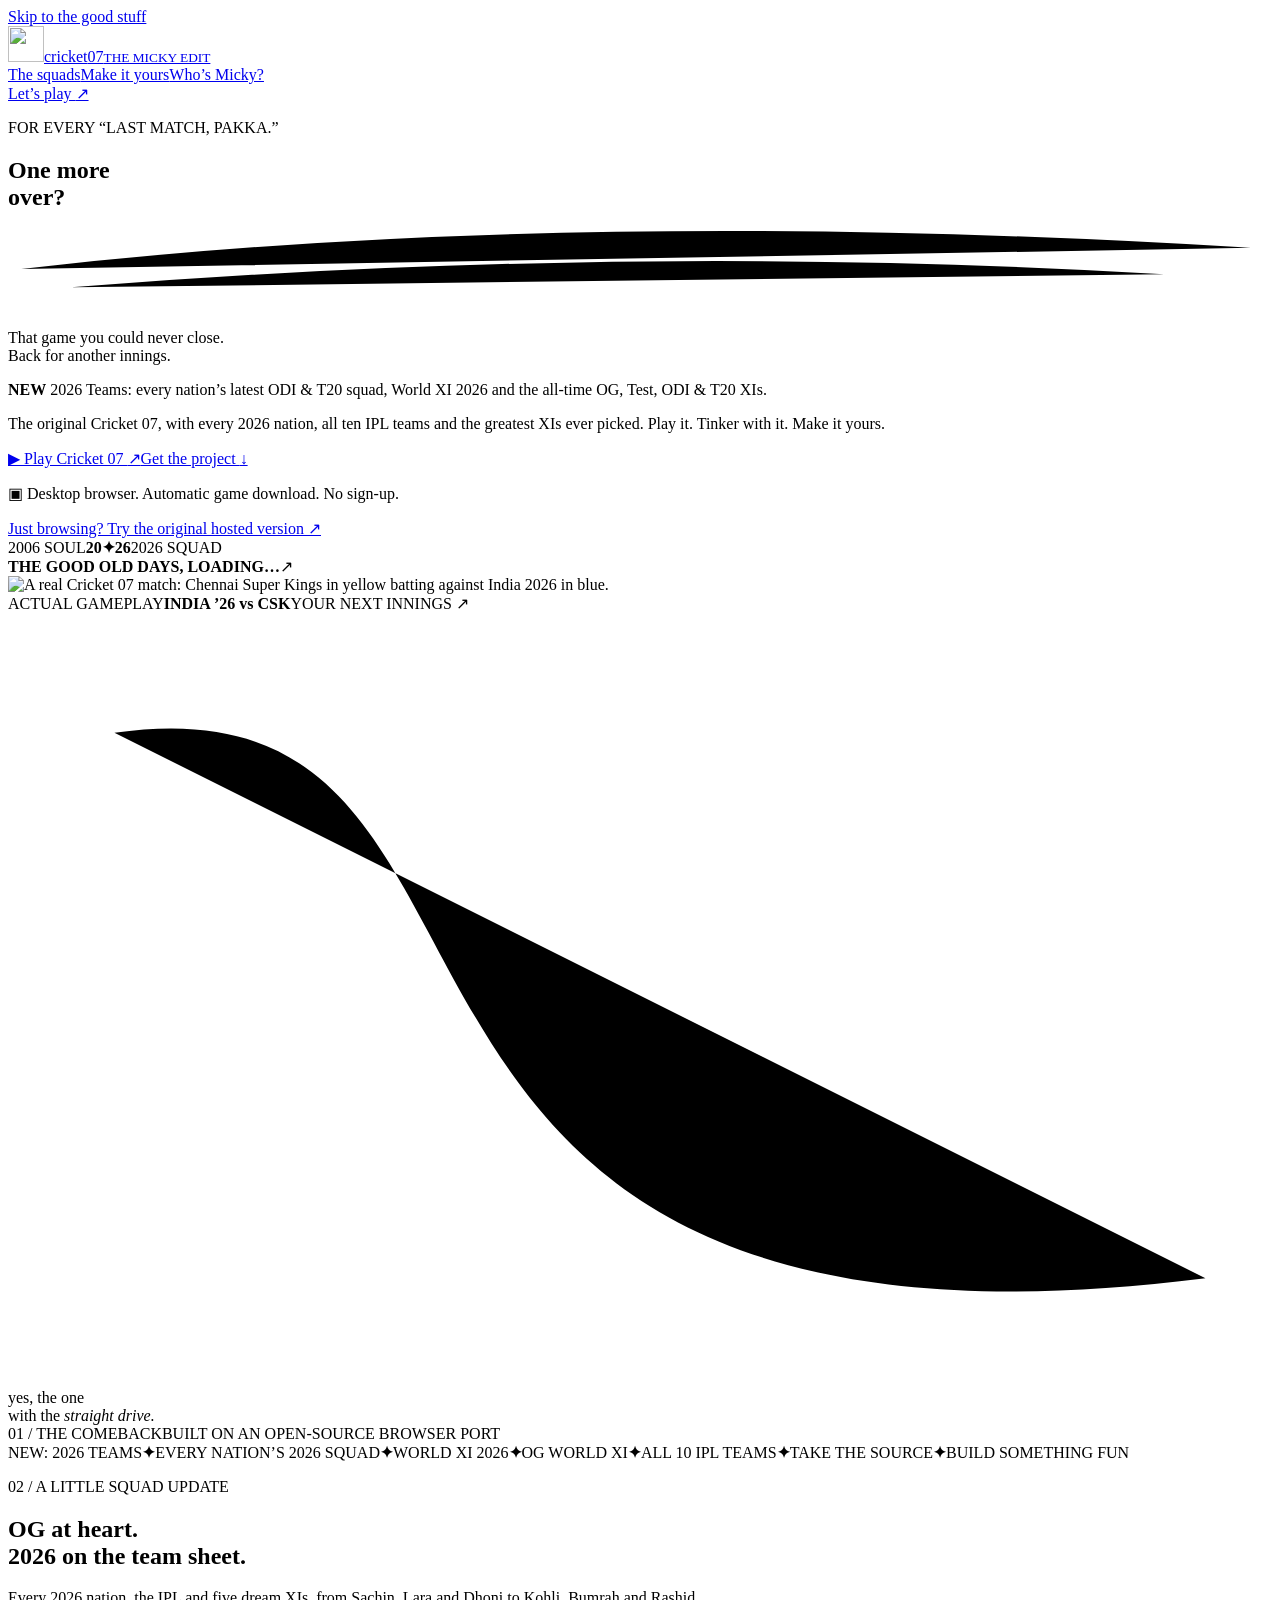
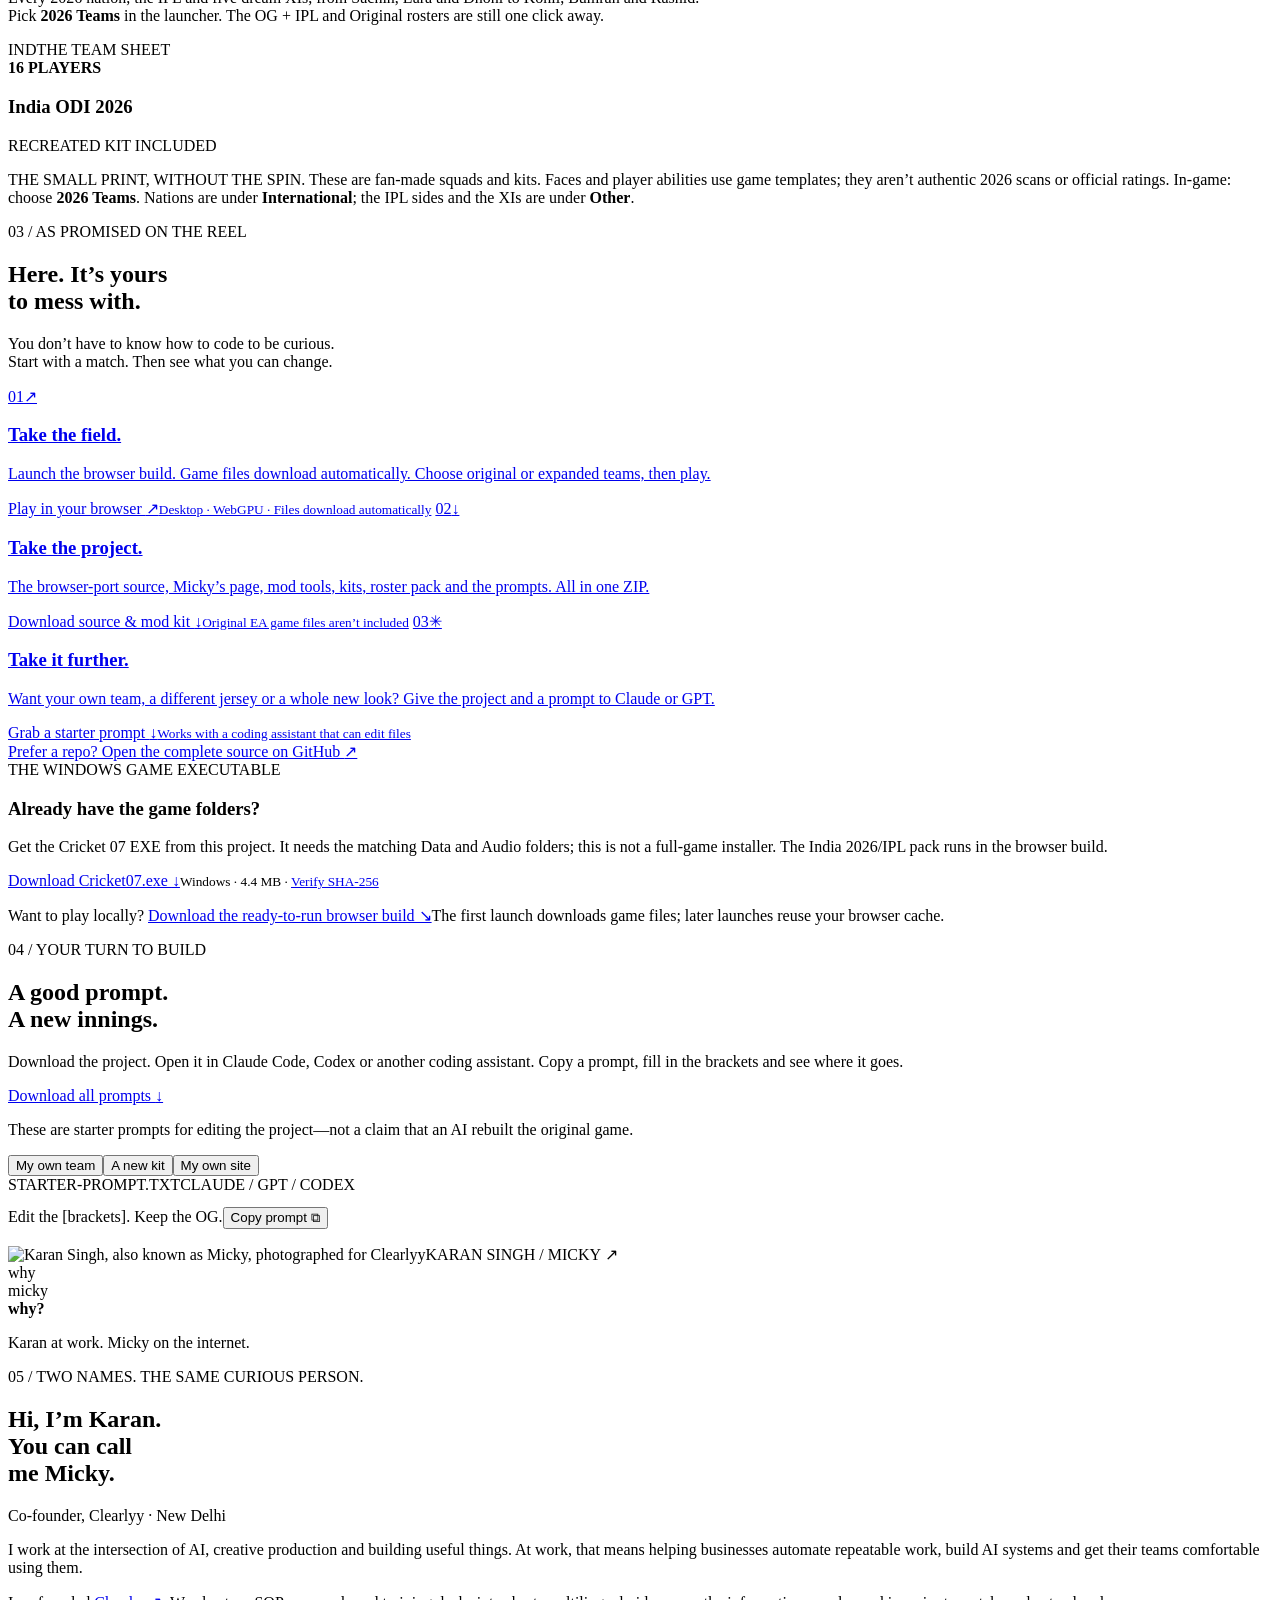
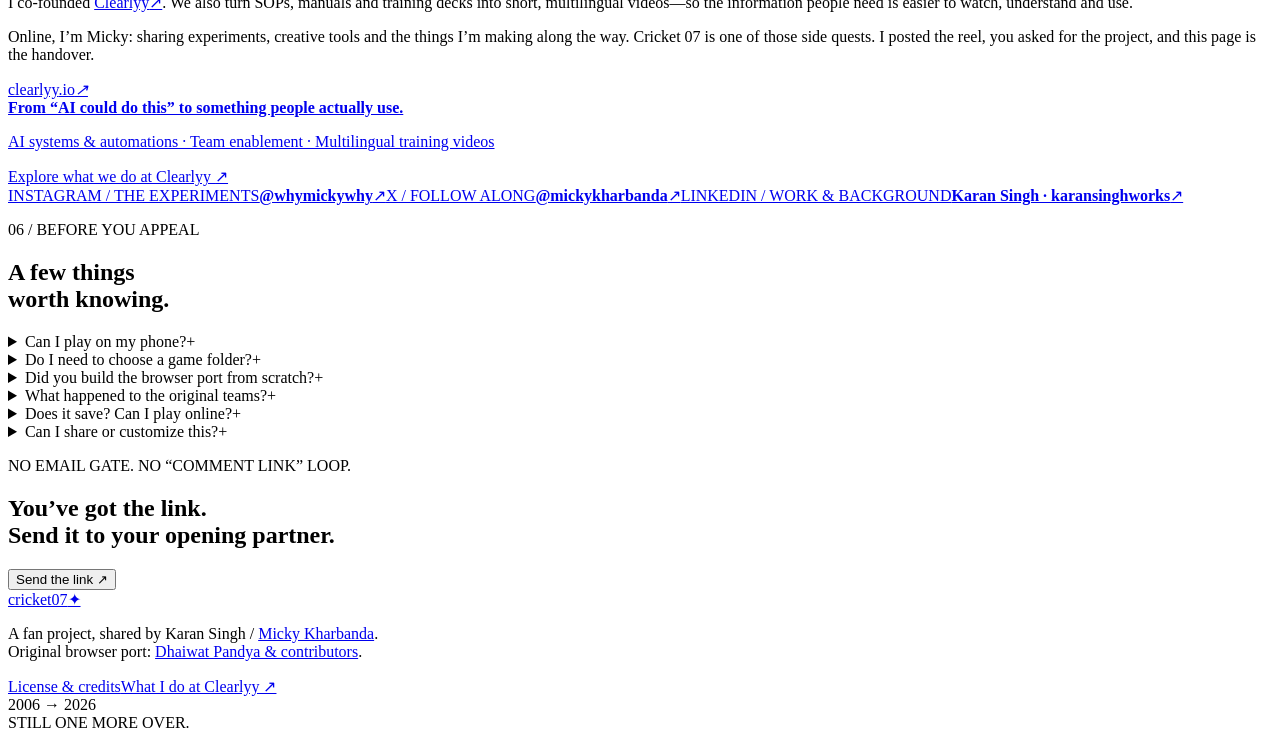
==== site/index.html @ 5ab6fa7a "Announce 2026 Teams on the landing page, and let a link pin the roster A NEW strip and ticker in the" ====
<!doctype html>
<html lang="en">
<head>
  <meta charset="utf-8">
  <meta name="viewport" content="width=device-width, initial-scale=1">
  <meta name="theme-color" content="#123b32">
  <title>One more over? — Cricket 07 by Micky</title>
  <meta name="description" content="Cricket 07, a new innings. Play directly in your browser, explore India 2026 and all ten IPL teams, and download the source to make it yours. A project by Micky Kharbanda.">
  <meta property="og:title" content="One more over? Cricket 07 by Micky">
  <meta property="og:description" content="The OG game. India 2026. All ten IPL teams. Your next experiment.">
  <meta property="og:image" content="https://cricket07-whymickywhy.netlify.app/assets/social-card.png">
  <meta property="og:type" content="website">
  <meta name="twitter:card" content="summary_large_image">
  <meta name="twitter:creator" content="@mickykharbanda">
  <link rel="icon" href="/assets/ball.svg" type="image/svg+xml">
  <link rel="stylesheet" href="/fonts.css">
  <link rel="stylesheet" href="/style.css">
  <script src="/app.js" defer></script>
</head>
<body>
  <a class="skip" href="#main">Skip to the good stuff</a>
  <header class="site-header wrap">
    <a class="wordmark" href="/" aria-label="Cricket 07 by Micky, home"><img src="/assets/ball.svg" width="36" height="36" alt=""><span>cricket<span class="wordmark-number">07</span><small>THE MICKY EDIT</small></span></a>
    <nav aria-label="Main navigation"><a href="#squads">The squads</a><a href="#make-it-yours">Make it yours</a><a href="#micky">Who’s Micky?</a></nav>
    <a class="nav-play" href="/play/">Let’s play <span aria-hidden="true">↗</span></a>
  </header>
  <main id="main">
    <section class="hero wrap" aria-labelledby="hero-title">
      <div class="hero-copy">
        <p class="eyebrow"><span class="tiny-ball" aria-hidden="true"></span> FOR EVERY “LAST MATCH, PAKKA.”</p>
        <h1 id="hero-title">One more<br><span class="over-word">over<span class="question">?</span><svg viewBox="0 0 480 35" aria-hidden="true"><path d="M5 22Q212-2 472 14M24 29Q235 12 439 24"/></svg></span></h1>
        <p class="hero-description">That game you could never close.<br>Back for another innings.</p>
        <p class="new-strip"><b>NEW</b> 2026 Teams: every nation’s latest ODI &amp; T20 squad, World XI 2026 and the all-time OG, Test, ODI &amp; T20 XIs.</p>
        <p class="hero-sub">The original Cricket 07, with every 2026 nation, all ten IPL teams and the greatest XIs ever picked. Play it. Tinker with it. Make it yours.</p>
        <div class="hero-actions"><a class="button button-dark" href="/play/"><span class="play-symbol" aria-hidden="true">▶</span> Play Cricket 07 <span aria-hidden="true">↗</span></a><a class="text-link" href="#get-the-kit">Get the project <span aria-hidden="true">↓</span></a></div>
        <p class="platform-note"><span class="desktop-icon" aria-hidden="true">▣</span> Desktop browser. Automatic game download. No sign-up.</p>
        <a class="original-link" href="https://cricket07.dhaiwat.com" target="_blank" rel="noopener noreferrer">Just browsing? Try the original hosted version <span aria-hidden="true">↗</span></a>
      </div>
      <div class="hero-art">
        <div class="round-stamp" aria-label="2006 soul, 2026 squad"><span>2006 SOUL</span><b>20<span>✦</span>26</b><span>2026 SQUAD</span></div>
        <div class="game-window"><div class="window-bar"><span><i></i><i></i><i></i></span><b>THE GOOD OLD DAYS, LOADING…</b><span class="window-expand" aria-hidden="true">↗</span></div><img class="game-shot" src="/assets/match.webp" width="808" height="606" alt="A real Cricket 07 match: Chennai Super Kings in yellow batting against India 2026 in blue."><div class="window-score"><span><i class="dot"></i> ACTUAL GAMEPLAY</span><b>INDIA ’26 <span>vs</span> CSK</b><span>YOUR NEXT INNINGS ↗</span></div></div>
        <div class="handnote"><svg viewBox="0 0 95 58" aria-hidden="true"><path d="M90 50C19 59 43 4 8 9m0 0 15 2M8 9l8 15"/></svg><span>yes, the one<br>with the <em>straight drive.</em></span></div>
        <div class="art-caption"><span>01 / THE COMEBACK</span><span>BUILT ON AN OPEN-SOURCE BROWSER PORT</span></div>
      </div>
    </section>
    <div class="ticker" aria-label="OG India preserved, India ODI 2026 and ten IPL teams added, source and prompts available"><div class="wrap ticker-inner"><span>NEW: 2026 TEAMS</span><b>✦</b><span>EVERY NATION’S 2026 SQUAD</span><b>✦</b><span>WORLD XI 2026</span><b>✦</b><span>OG WORLD XI</span><b>✦</b><span>ALL 10 IPL TEAMS</span><b>✦</b><span>TAKE THE SOURCE</span><b>✦</b><span>BUILD SOMETHING FUN</span></div></div>
    <section class="squads-section wrap section" id="squads" aria-labelledby="squads-title">
      <div class="section-intro"><div><p class="eyebrow">02 / A LITTLE SQUAD UPDATE</p><h2 id="squads-title">OG at heart.<br><span class="muted-heading">2026 on the team sheet.</span></h2></div><p>Every 2026 nation, the IPL and five dream XIs, from Sachin, Lara and Dhoni to Kohli, Bumrah and Rashid.<br>Pick <b>2026 Teams</b> in the launcher. The OG + IPL and Original rosters are still one click away.</p></div>
      <div class="roster-layout"><div class="team-grid" id="team-picker" role="group" aria-label="Explore the 2026 teams"></div><article class="team-preview" aria-live="polite"><div class="team-preview-top"><span id="team-code" class="large-team-code">IND</span><span class="squad-label">THE TEAM SHEET<br><b id="team-count">16 PLAYERS</b></span></div><h3 id="team-name">India ODI 2026</h3><p class="captain-line" id="team-captain"></p><ol class="player-list" id="player-list"></ol><div class="team-preview-bottom"><span><i class="swatch" id="kit-colour"></i><i class="swatch" id="kit-accent"></i> RECREATED KIT INCLUDED</span><span id="reserve-count"></span></div></article></div>
      <p class="honest-note"><span>THE SMALL PRINT, WITHOUT THE SPIN.</span> These are fan-made squads and kits. Faces and player abilities use game templates; they aren’t authentic 2026 scans or official ratings. In-game: choose <b>2026 Teams</b>. Nations are under <b>International</b>; the IPL sides and the XIs are under <b>Other</b>.</p>
    </section>
    <section class="get-section" id="get-the-kit" aria-labelledby="get-title"><div class="wrap section"><div class="section-intro"><div><p class="eyebrow">03 / AS PROMISED ON THE REEL</p><h2 id="get-title">Here. It’s yours<br>to mess with.</h2></div><p>You don’t have to know how to code to be curious.<br>Start with a match. Then see what you can change.</p></div><div class="get-grid">
      <a class="get-card" href="/play/"><span class="card-number">01</span><span class="card-icon" aria-hidden="true">↗</span><h3>Take the field.</h3><p>Launch the browser build. Game files download automatically. Choose original or expanded teams, then play.</p><span class="card-action">Play in your browser <span aria-hidden="true">↗</span></span><small>Desktop · WebGPU · Files download automatically</small></a>
      <a class="get-card" href="/downloads/cricket07-micky-source.zip" download><span class="card-number">02</span><span class="card-icon" aria-hidden="true">↓</span><h3>Take the project.</h3><p>The browser-port source, Micky’s page, mod tools, kits, roster pack and the prompts. All in one ZIP.</p><span class="card-action">Download source & mod kit <span aria-hidden="true">↓</span></span><small>Original EA game files aren’t included</small></a>
      <a class="get-card card-yellow" href="#make-it-yours"><span class="card-number">03</span><span class="card-icon" aria-hidden="true">✳</span><h3>Take it further.</h3><p>Want your own team, a different jersey or a whole new look? Give the project and a prompt to Claude or GPT.</p><span class="card-action">Grab a starter prompt <span aria-hidden="true">↓</span></span><small>Works with a coding assistant that can edit files</small></a>
    </div><a class="source-link" href="https://github.com/mickykharbanda/cricket07-whymickywhy" target="_blank" rel="noopener noreferrer">Prefer a repo? Open the complete source on GitHub <span aria-hidden="true">↗</span></a><div class="exe-download"><div><span class="eyebrow">THE WINDOWS GAME EXECUTABLE</span><h3>Already have the game folders?</h3><p>Get the Cricket 07 EXE from this project. It needs the matching Data and Audio folders; this is not a full-game installer. The India 2026/IPL pack runs in the browser build.</p></div><a href="/downloads/Cricket07.exe" class="button button-dark" download="Cricket07.exe">Download Cricket07.exe <span aria-hidden="true">↓</span></a><small>Windows · 4.4 MB · <a href="/downloads/Cricket07.exe.sha256" download>Verify SHA-256</a></small></div><p class="local-build-link">Want to play locally? <a href="/downloads/cricket07-browser-build.zip" download>Download the ready-to-run browser build ↘</a><span>The first launch downloads game files; later launches reuse your browser cache.</span></p></div></section>
    <section class="prompt-section wrap section" id="make-it-yours" aria-labelledby="prompt-title"><div class="prompt-intro"><p class="eyebrow">04 / YOUR TURN TO BUILD</p><h2 id="prompt-title">A good prompt.<br>A new innings.</h2><p>Download the project. Open it in Claude Code, Codex or another coding assistant. Copy a prompt, fill in the brackets and see where it goes.</p><a href="/downloads/CUSTOMIZE-WITH-AI.md" download class="text-link">Download all prompts <span aria-hidden="true">↓</span></a><p class="prompt-note">These are starter prompts for editing the project—not a claim that an AI rebuilt the original game.</p></div><div class="prompt-box"><div class="prompt-tabs" role="tablist" aria-label="Choose a customization prompt"><button role="tab" id="tab-team" aria-selected="true" aria-controls="prompt-content" data-prompt="team">My own team</button><button role="tab" id="tab-kit" aria-selected="false" aria-controls="prompt-content" data-prompt="kit" tabindex="-1">A new kit</button><button role="tab" id="tab-site" aria-selected="false" aria-controls="prompt-content" data-prompt="site" tabindex="-1">My own site</button></div><div class="prompt-file"><span>STARTER-PROMPT.TXT</span><span>CLAUDE / GPT / CODEX</span></div><pre id="prompt-content" role="tabpanel" aria-labelledby="tab-team" tabindex="0"></pre><div class="prompt-bottom"><span>Edit the [brackets]. Keep the OG.</span><button class="copy-button" id="copy-prompt" type="button" aria-label="Copy prompt">Copy prompt <span aria-hidden="true">⧉</span></button></div><p class="sr-only" role="status" id="copy-status"></p></div></section>
    <section class="micky-section" id="micky" aria-labelledby="micky-title"><div class="wrap micky-layout">
  <div class="micky-portrait"><img class="karan-photo" src="/assets/karan-singh.jpg" width="1742" height="1738" alt="Karan Singh, also known as Micky, photographed for Clearlyy" loading="lazy"><span class="portrait-tag">KARAN SINGH / MICKY <span aria-hidden="true">↗</span></span><div class="portrait-sticker">why<br>micky<br><b>why?</b></div><p class="photo-caption">Karan at work. Micky on the internet.</p></div>
  <div class="micky-copy"><p class="eyebrow">05 / TWO NAMES. THE SAME CURIOUS PERSON.</p><h2 id="micky-title">Hi, I’m Karan.<br>You can call<br>me <span>Micky.</span></h2><p class="founder-line">Co-founder, Clearlyy · New Delhi</p>
  <p>I work at the intersection of AI, creative production and building useful things. At work, that means helping businesses automate repeatable work, build AI systems and get their teams comfortable using them.</p>
  <p>I co-founded <a href="https://clearlyy.io" target="_blank" rel="noopener noreferrer">Clearlyy<span aria-hidden="true">↗</span></a>. We also turn SOPs, manuals and training decks into short, multilingual videos—so the information people need is easier to watch, understand and use.</p>
  <p>Online, I’m Micky: sharing experiments, creative tools and the things I’m making along the way. Cricket 07 is one of those side quests. I posted the reel, you asked for the project, and this page is the handover.</p>
  <a class="clearlyy-work-card" href="https://clearlyy.io" target="_blank" rel="noopener noreferrer"><div class="clearlyy-wordmark">clearlyy<span>.io</span><i aria-hidden="true">↗</i></div><b>From “AI could do this” to something people actually use.</b><p>AI systems & automations · Team enablement · Multilingual training videos</p><span class="work-card-link">Explore what we do at Clearlyy <span aria-hidden="true">↗</span></span></a>
  <div class="social-links"><a href="https://www.instagram.com/whymickywhy/" target="_blank" rel="noopener noreferrer"><span class="social-label">INSTAGRAM / THE EXPERIMENTS</span><b>@whymickywhy</b><span aria-hidden="true">↗</span></a><a href="https://x.com/mickykharbanda" target="_blank" rel="noopener noreferrer"><span class="social-label">X / FOLLOW ALONG</span><b>@mickykharbanda</b><span aria-hidden="true">↗</span></a><a class="linkedin-link" href="https://www.linkedin.com/in/karansinghworks" target="_blank" rel="noopener noreferrer"><span class="social-label">LINKEDIN / WORK & BACKGROUND</span><b>Karan Singh · karansinghworks</b><span aria-hidden="true">↗</span></a></div></div>
</div></section>
    <section class="faq-section wrap section" aria-labelledby="faq-title"><div><p class="eyebrow">06 / BEFORE YOU APPEAL</p><h2 id="faq-title">A few things<br>worth knowing.</h2></div><div class="faq-list">
      <details><summary>Can I play on my phone?<span aria-hidden="true">+</span></summary><p>The page and downloads work on mobile. The game is designed for a desktop or laptop with a keyboard/controller and a WebGPU-capable browser. There are no touch controls in this build.</p></details>
      <details><summary>Do I need to choose a game folder?<span aria-hidden="true">+</span></summary><p>No. Open Play and the game files download automatically into this browser—about 1.17 GB on the first launch. Interrupted downloads resume, and later launches reuse the saved files. Use a desktop browser with WebGPU and enough free storage. The source ZIP contains code and mod resources; the local browser build also downloads the hosted game files on first launch.</p></details>
      <details><summary>Did you build the browser port from scratch?<span aria-hidden="true">+</span></summary><p>No. The original browser port is by <a href="https://github.com/Dhaiwat10/cricket07-browser" target="_blank" rel="noopener noreferrer">Dhaiwat Pandya</a>, with contributions credited in that repo, including Stephan Cilliers’ scheduler, netplay and controller work. This project adds the modern squad/kit pack, save-file tools, installation fixes and this page. The source retains the upstream MIT license.</p></details>
      <details><summary>What happened to the original teams?<span aria-hidden="true">+</span></summary><p>OG India and the main senior, county and state sides stay. Eleven A-team/invitational slots become the modern teams in expanded mode. Switch to Original teams to restore every secondary side too. The two modes have separate save folders.</p></details>
      <details><summary>Does it save? Can I play online?<span aria-hidden="true">+</span></summary><p>Native game save files stay in your browser; the launcher provides backup and restore. This is not an instant save-state system, and exhibition matches do not gain a new save-anywhere feature. This public edition is solo/local play; the source includes upstream multiplayer code, which needs its own room server.</p></details>
      <details><summary>Can I share or customize this?<span aria-hidden="true">+</span></summary><p>Absolutely—share this page, download the source and make your own changes. Keep the included licenses and original-port attribution. EA’s game files and team/player trademarks are separate from the open-source code. Cricket 07 and EA Sports belong to Electronic Arts; this is an independent fan project.</p></details>
    </div></section>
    <section class="last-over wrap"><div><p class="eyebrow">NO EMAIL GATE. NO “COMMENT LINK” LOOP.</p><h2>You’ve got the link.<br>Send it to your opening partner.</h2></div><button id="share-page" class="button button-yellow" type="button">Send the link <span aria-hidden="true">↗</span></button><span id="share-status" role="status" class="sr-only"></span></section>
  </main>
  <footer class="wrap"><a class="footer-brand" href="#main">cricket07<span>✦</span></a><p>A fan project, shared by Karan Singh / <a href="https://x.com/mickykharbanda" target="_blank" rel="noopener noreferrer">Micky Kharbanda</a>.<br>Original browser port: <a href="https://github.com/Dhaiwat10/cricket07-browser" target="_blank" rel="noopener noreferrer">Dhaiwat Pandya & contributors</a>.</p><div><a href="/downloads/LICENSE.txt">License & credits</a><a href="https://clearlyy.io" target="_blank" rel="noopener noreferrer">What I do at Clearlyy ↗</a></div><span class="footer-year">2006 → 2026<br>STILL ONE MORE OVER.</span></footer>
<!-- Cloudflare Web Analytics: public site token; account access stays private. -->
<script type="module" src="https://static.cloudflareinsights.com/beacon.min.js" data-cf-beacon='{"token":"c8448a382b5d45aeaf5aaa3588226fa5"}'></script>
</body>
</html>
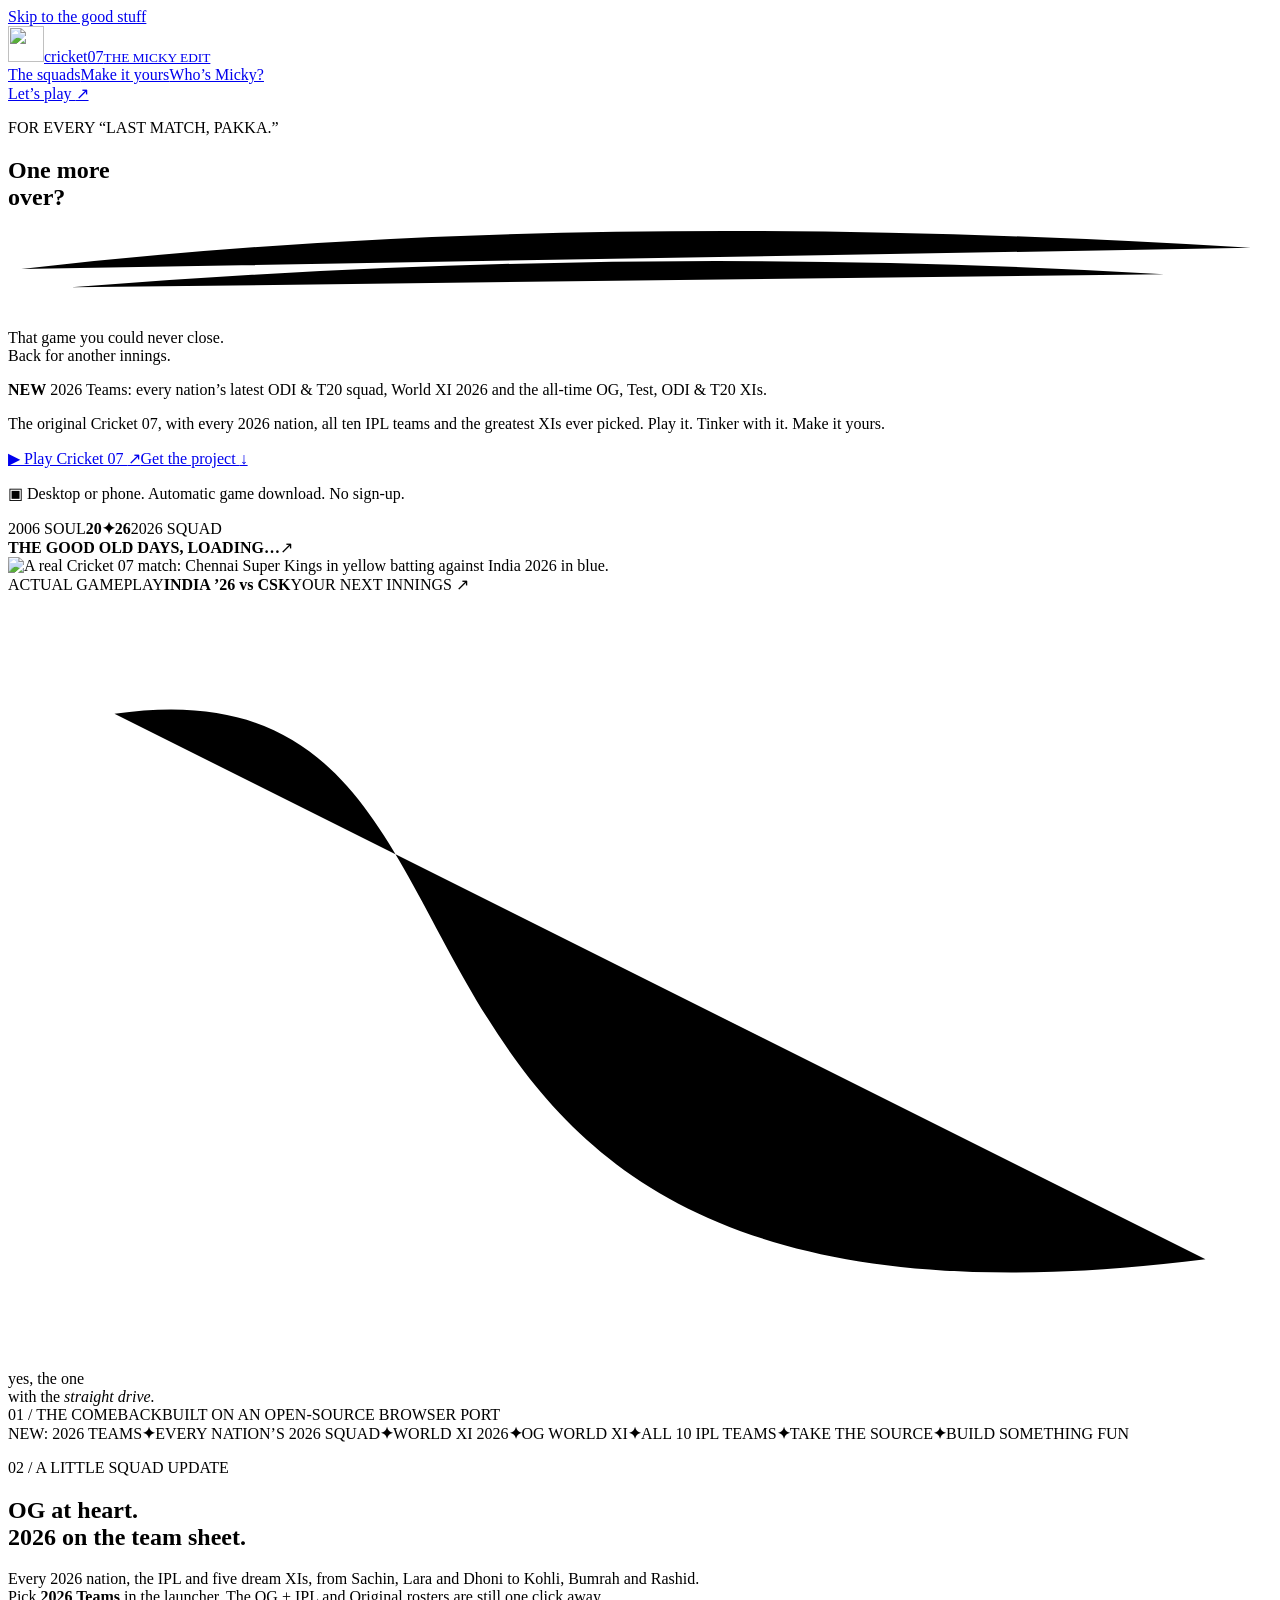
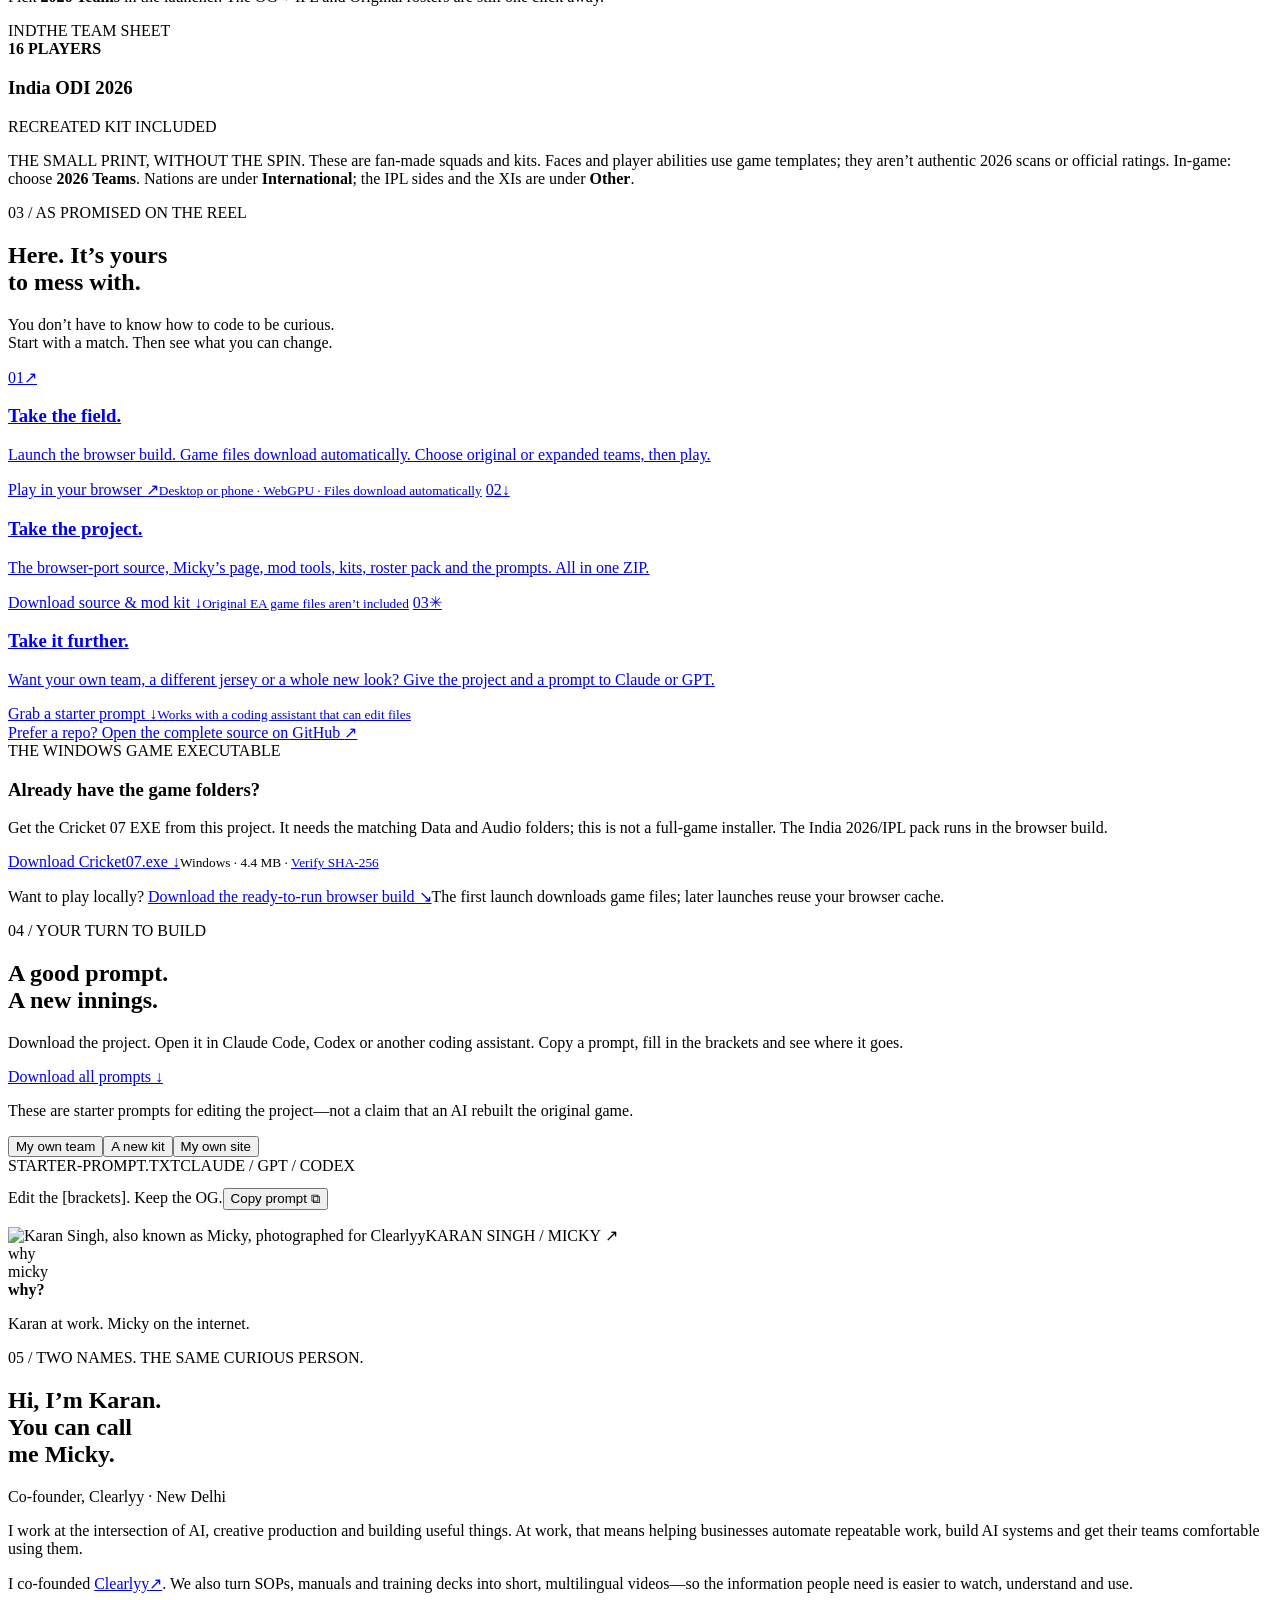
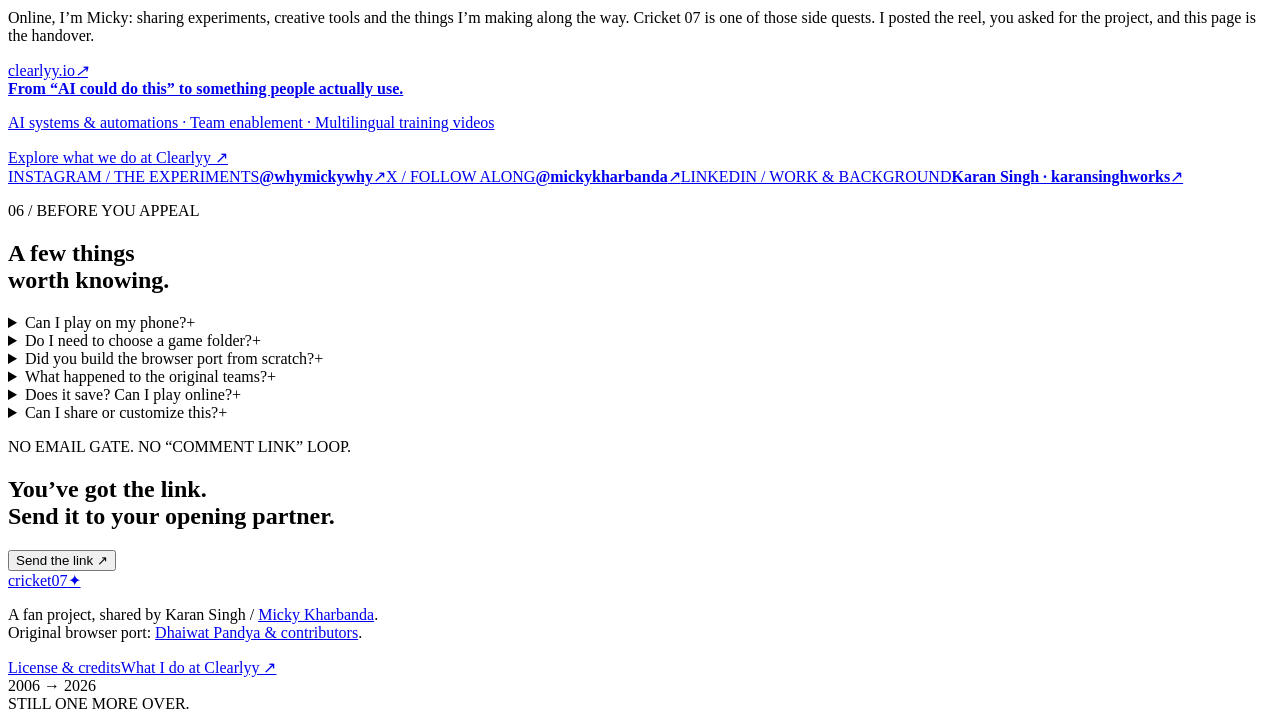
==== commit 7f771378: "The Cricket page stops offering someone else's copy, and stops saying desktop "Just browsing? Try th" ====
--- a/site/index.html
+++ b/site/index.html
@@ -33,8 +33,7 @@
         <p class="new-strip"><b>NEW</b> 2026 Teams: every nation’s latest ODI &amp; T20 squad, World XI 2026 and the all-time OG, Test, ODI &amp; T20 XIs.</p>
         <p class="hero-sub">The original Cricket 07, with every 2026 nation, all ten IPL teams and the greatest XIs ever picked. Play it. Tinker with it. Make it yours.</p>
         <div class="hero-actions"><a class="button button-dark" href="/play/"><span class="play-symbol" aria-hidden="true">▶</span> Play Cricket 07 <span aria-hidden="true">↗</span></a><a class="text-link" href="#get-the-kit">Get the project <span aria-hidden="true">↓</span></a></div>
-        <p class="platform-note"><span class="desktop-icon" aria-hidden="true">▣</span> Desktop browser. Automatic game download. No sign-up.</p>
-        <a class="original-link" href="https://cricket07.dhaiwat.com" target="_blank" rel="noopener noreferrer">Just browsing? Try the original hosted version <span aria-hidden="true">↗</span></a>
+        <p class="platform-note"><span class="desktop-icon" aria-hidden="true">▣</span> Desktop or phone. Automatic game download. No sign-up.</p>
       </div>
       <div class="hero-art">
         <div class="round-stamp" aria-label="2006 soul, 2026 squad"><span>2006 SOUL</span><b>20<span>✦</span>26</b><span>2026 SQUAD</span></div>
@@ -50,7 +49,7 @@
       <p class="honest-note"><span>THE SMALL PRINT, WITHOUT THE SPIN.</span> These are fan-made squads and kits. Faces and player abilities use game templates; they aren’t authentic 2026 scans or official ratings. In-game: choose <b>2026 Teams</b>. Nations are under <b>International</b>; the IPL sides and the XIs are under <b>Other</b>.</p>
     </section>
     <section class="get-section" id="get-the-kit" aria-labelledby="get-title"><div class="wrap section"><div class="section-intro"><div><p class="eyebrow">03 / AS PROMISED ON THE REEL</p><h2 id="get-title">Here. It’s yours<br>to mess with.</h2></div><p>You don’t have to know how to code to be curious.<br>Start with a match. Then see what you can change.</p></div><div class="get-grid">
-      <a class="get-card" href="/play/"><span class="card-number">01</span><span class="card-icon" aria-hidden="true">↗</span><h3>Take the field.</h3><p>Launch the browser build. Game files download automatically. Choose original or expanded teams, then play.</p><span class="card-action">Play in your browser <span aria-hidden="true">↗</span></span><small>Desktop · WebGPU · Files download automatically</small></a>
+      <a class="get-card" href="/play/"><span class="card-number">01</span><span class="card-icon" aria-hidden="true">↗</span><h3>Take the field.</h3><p>Launch the browser build. Game files download automatically. Choose original or expanded teams, then play.</p><span class="card-action">Play in your browser <span aria-hidden="true">↗</span></span><small>Desktop or phone · WebGPU · Files download automatically</small></a>
       <a class="get-card" href="/downloads/cricket07-micky-source.zip" download><span class="card-number">02</span><span class="card-icon" aria-hidden="true">↓</span><h3>Take the project.</h3><p>The browser-port source, Micky’s page, mod tools, kits, roster pack and the prompts. All in one ZIP.</p><span class="card-action">Download source & mod kit <span aria-hidden="true">↓</span></span><small>Original EA game files aren’t included</small></a>
       <a class="get-card card-yellow" href="#make-it-yours"><span class="card-number">03</span><span class="card-icon" aria-hidden="true">✳</span><h3>Take it further.</h3><p>Want your own team, a different jersey or a whole new look? Give the project and a prompt to Claude or GPT.</p><span class="card-action">Grab a starter prompt <span aria-hidden="true">↓</span></span><small>Works with a coding assistant that can edit files</small></a>
     </div><a class="source-link" href="https://github.com/mickykharbanda/cricket07-whymickywhy" target="_blank" rel="noopener noreferrer">Prefer a repo? Open the complete source on GitHub <span aria-hidden="true">↗</span></a><div class="exe-download"><div><span class="eyebrow">THE WINDOWS GAME EXECUTABLE</span><h3>Already have the game folders?</h3><p>Get the Cricket 07 EXE from this project. It needs the matching Data and Audio folders; this is not a full-game installer. The India 2026/IPL pack runs in the browser build.</p></div><a href="/downloads/Cricket07.exe" class="button button-dark" download="Cricket07.exe">Download Cricket07.exe <span aria-hidden="true">↓</span></a><small>Windows · 4.4 MB · <a href="/downloads/Cricket07.exe.sha256" download>Verify SHA-256</a></small></div><p class="local-build-link">Want to play locally? <a href="/downloads/cricket07-browser-build.zip" download>Download the ready-to-run browser build ↘</a><span>The first launch downloads game files; later launches reuse your browser cache.</span></p></div></section>
@@ -65,8 +64,8 @@
   <div class="social-links"><a href="https://www.instagram.com/whymickywhy/" target="_blank" rel="noopener noreferrer"><span class="social-label">INSTAGRAM / THE EXPERIMENTS</span><b>@whymickywhy</b><span aria-hidden="true">↗</span></a><a href="https://x.com/mickykharbanda" target="_blank" rel="noopener noreferrer"><span class="social-label">X / FOLLOW ALONG</span><b>@mickykharbanda</b><span aria-hidden="true">↗</span></a><a class="linkedin-link" href="https://www.linkedin.com/in/karansinghworks" target="_blank" rel="noopener noreferrer"><span class="social-label">LINKEDIN / WORK & BACKGROUND</span><b>Karan Singh · karansinghworks</b><span aria-hidden="true">↗</span></a></div></div>
 </div></section>
     <section class="faq-section wrap section" aria-labelledby="faq-title"><div><p class="eyebrow">06 / BEFORE YOU APPEAL</p><h2 id="faq-title">A few things<br>worth knowing.</h2></div><div class="faq-list">
-      <details><summary>Can I play on my phone?<span aria-hidden="true">+</span></summary><p>The page and downloads work on mobile. The game is designed for a desktop or laptop with a keyboard/controller and a WebGPU-capable browser. There are no touch controls in this build.</p></details>
-      <details><summary>Do I need to choose a game folder?<span aria-hidden="true">+</span></summary><p>No. Open Play and the game files download automatically into this browser—about 1.17 GB on the first launch. Interrupted downloads resume, and later launches reuse the saved files. Use a desktop browser with WebGPU and enough free storage. The source ZIP contains code and mod resources; the local browser build also downloads the hosted game files on first launch.</p></details>
+      <details><summary>Can I play on my phone?<span aria-hidden="true">+</span></summary><p>Yes. The build has on-screen controls now — the same stick, arrows and shot diamond as the Android app, and you can move and resize them — and the game locks to landscape and fills the screen. An iPhone needs iOS 26 for WebGPU: open this page in Safari, then Add to Home Screen and start it from there, because that is the only way an iPhone gives a page the whole screen. The first launch still downloads about 1.17 GB, so stay on Wi-Fi. On Android the app is the smoother route, and the browser build runs there too.</p></details>
+      <details><summary>Do I need to choose a game folder?<span aria-hidden="true">+</span></summary><p>No. Open Play and the game files download automatically into this browser—about 1.17 GB on the first launch. Interrupted downloads resume, and later launches reuse the saved files. Use a browser with WebGPU and enough free storage. The source ZIP contains code and mod resources; the local browser build also downloads the hosted game files on first launch.</p></details>
       <details><summary>Did you build the browser port from scratch?<span aria-hidden="true">+</span></summary><p>No. The original browser port is by <a href="https://github.com/Dhaiwat10/cricket07-browser" target="_blank" rel="noopener noreferrer">Dhaiwat Pandya</a>, with contributions credited in that repo, including Stephan Cilliers’ scheduler, netplay and controller work. This project adds the modern squad/kit pack, save-file tools, installation fixes and this page. The source retains the upstream MIT license.</p></details>
       <details><summary>What happened to the original teams?<span aria-hidden="true">+</span></summary><p>OG India and the main senior, county and state sides stay. Eleven A-team/invitational slots become the modern teams in expanded mode. Switch to Original teams to restore every secondary side too. The two modes have separate save folders.</p></details>
       <details><summary>Does it save? Can I play online?<span aria-hidden="true">+</span></summary><p>Native game save files stay in your browser; the launcher provides backup and restore. This is not an instant save-state system, and exhibition matches do not gain a new save-anywhere feature. This public edition is solo/local play; the source includes upstream multiplayer code, which needs its own room server.</p></details>
